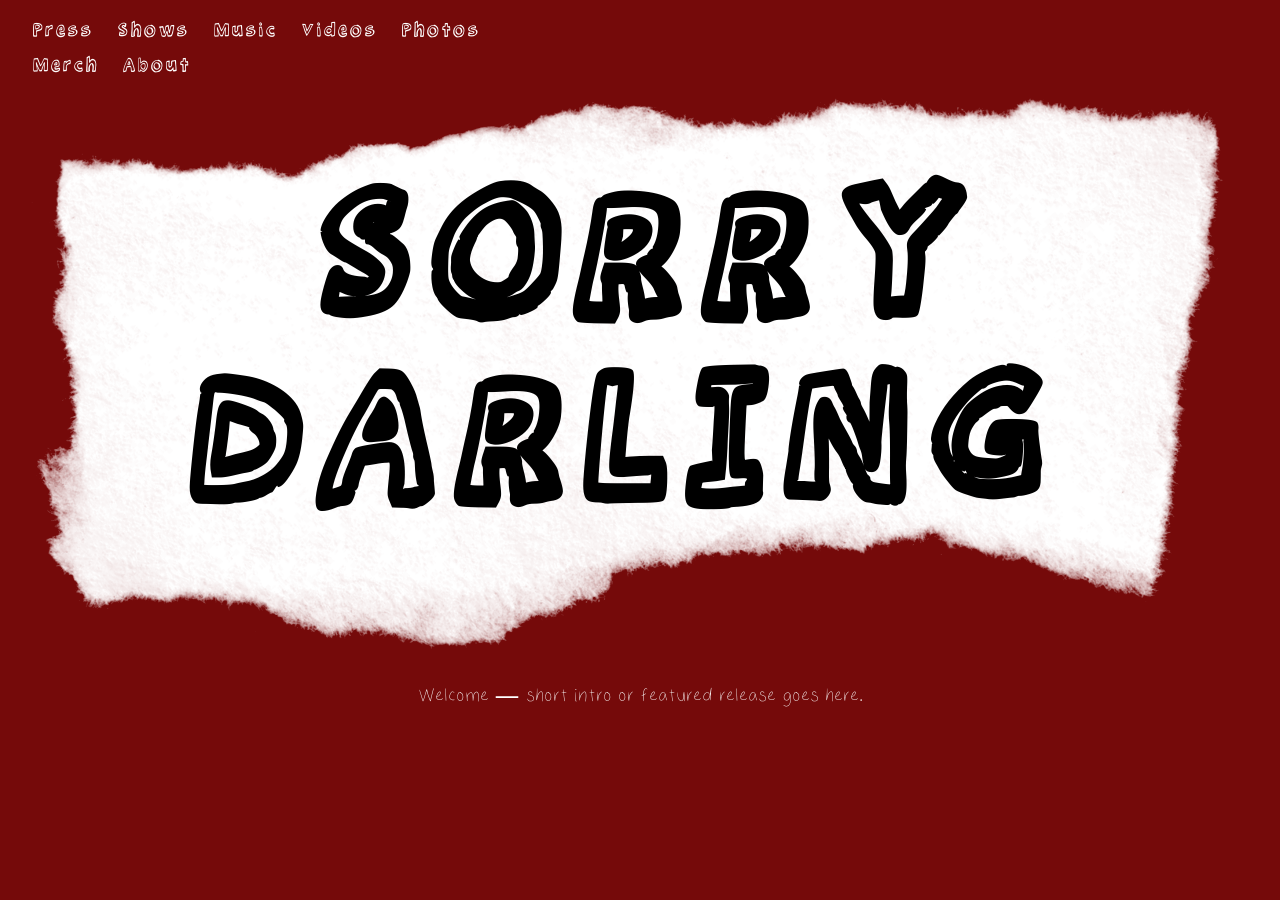
==== index.html @ 3e507196 "Website v1" ====
<!doctype html>
<html lang="en">
<head>
  <meta charset="utf-8">
  <meta name="viewport" content="width=device-width,initial-scale=1">
  <title>Sorry Darling — Home</title>
  <link rel="stylesheet" href="assets/css/style.css">
  <link rel="preconnect" href="https://fonts.googleapis.com">
  <link rel="preconnect" href="https://fonts.gstatic.com" crossorigin>
  <link href="https://fonts.googleapis.com/css2?family=Anton&family=Open+Sans:wght@300;400;600&display=swap" rel="stylesheet">
  </head>
  <body class="home">
  <header>
    <nav class="site-nav" aria-label="Main navigation">
      <button class="nav-toggle" type="button" aria-expanded="false" aria-controls="site-nav-links" aria-label="Toggle navigation">
        <span></span>
        <span></span>
        <span></span>
      </button>
      <div class="nav-links" id="site-nav-links">
        <a href="press.html">Press</a>
        <a href="shows.html">Shows</a>
        <a href="music.html">Music</a>
        <a href="videos.html">Videos</a>
        <a href="gallery.html">Photos</a>
        <a href="https://wearesorrydarling.bandcamp.com/merch" target="_blank" rel="noopener noreferrer">Merch</a>
        <a href="about.html">About</a>
      </div>
    </nav>
    <div class="hero" role="banner">
      <div class="hero-inner">
        <h1>Sorry Darling</h1>
      </div>
    </div>
  </header>
  <main>
    <p class="blurb">Welcome — short intro or featured release goes here.</p>
  </main>
  <script src="assets/js/main.js"></script>
</body>
</html>
---- assets/css/style.css ----
@font-face {
	font-family: 'NoAngle-Regular';
	src: url('../fonts/NoAngle-Regular.woff2') format('woff2');
	font-weight: 400;
	font-style: normal;
}

@font-face {
	font-family: 'Trapperkeeper-Regular';
	src: url('../fonts/Trapperkeeper-Regular.woff2') format('woff2');
	font-weight: 400;
	font-style: normal;
}

* {
	box-sizing: border-box;
}

html, body {
	height: 100%;
}

body {
	font-family: 'NoAngle-Regular', system-ui, -apple-system, Segoe UI, Roboto, Helvetica, Arial, sans-serif;
	margin: 0;
	color: #111;
	background: #750a0a;
	line-height: 1.6;
}

h1, h2, h3, h4, h5, h6,
.site-nav a:not(.mini-logo),
.mini-logo,
.hero h1,
body.subpage .hero h1 {
	font-family: 'Trapperkeeper-Regular', Georgia, serif;
}

p {
    font-size: 25px;
}

header {
	position: relative;
}

h1.page-title {
    font-size: 48px;
    text-align: center;
    margin-top: 50px;
    color: white;
    font-weight: 500;
}

p.blurb{
    color: white;
    max-width: 80vw;
    text-align: center;
    margin: 0 auto;
}


.site-nav {
	position: relative;
	z-index: 20;
	display: flex;
	align-items: center;
	padding: 14px 20px;
    max-width: calc(50vw - 120px);
    flex-wrap: wrap;
    font-size: 22px;
}

.site-nav .nav-links {
	display: flex;
	align-items: center;
	flex-wrap: wrap;
	width: 100%;
}

.site-nav a:not(.mini-logo){
	color: white;
	margin: 0 12px;
	text-decoration: none;
	font-weight: 500;
	letter-spacing: 1px;
}

.nav-toggle {
	display: none;
	border: none;
	background: transparent;
	padding: 0;
	margin: 0;
	cursor: pointer;
	width: 42px;
	height: 42px;
	position: relative;
	z-index: 31;
}

.nav-toggle span {
	display: block;
	width: 24px;
	height: 2px;
	background: #000;
	margin: 5px auto;
	border-radius: 2px;
	transition: transform 0.2s ease, opacity 0.2s ease;
}

.site-nav.is-open .nav-toggle span:nth-child(1) {
	transform: translateY(7px) rotate(45deg);
}

.site-nav.is-open .nav-toggle span:nth-child(2) {
	opacity: 0;
}

.site-nav.is-open .nav-toggle span:nth-child(3) {
	transform: translateY(-7px) rotate(-45deg);
}

.hero {
	background: transparent url('../images/tornPaper/15.png') center/contain no-repeat;
	color: #fff;
	display: flex;
	align-items: center;
	justify-content: center;
	padding: 36px 20px 48px;
	min-height: 240px;
    max-width: 98vw;
    height: 43vw;
}

.hero-inner {
	text-align: center;
}

.hero h1 {
    font-size: calc(80vw / 5);
	line-height: 0.9;
	display: inline-block;
	color: #000;
	transform: skewX(-6deg);
	letter-spacing: 6px;
    padding: 10vw 40vw;
    text-transform: uppercase;
    white-space: wrap;
    max-width: 100%;
}

.mini-logo {
	background: transparent url('../images/tornPaper/15.png') center/contain no-repeat;
	display: none;
	position: absolute;
	left: 50%;
	transform: translateX(-50%);
	top: 14px;
	/* background: #fff; */
	color: #000;
	padding: 35px 20px;
	letter-spacing: 2px;
	text-decoration: none;
	z-index: 30;
	text-transform: uppercase;
	font-weight: 700;
    white-space: nowrap;
    font-size: 20px;
}

/* Subpage header: small centered mini logo */
body.subpage .hero {
	min-height: 0;
	padding: 12px 0;
	background: transparent;
}

body.subpage .hero h1 {
	font-size: 28px;
	padding: 6px 12px;
	transform: none;
	letter-spacing: 2px;
}

body.subpage .site-nav {
	justify-content: flex-start;
}

body.subpage .mini-logo {
	display: inline-block;
}

body.subpage .hero-inner {
	display: none;
}

.hero .tag {
	margin-top: 8px;
	color: rgba(255, 255, 255, 0.9);
	font-weight: 600;
}

main {
	padding: 28px;
}

.about-bio-showcase {
	max-width: 1180px;
	margin: 100px auto 150px;
	display: flex;
	gap: 32px;
	padding: 0 12px;
    /* if screen is below 768px */
    @media (max-width: 767px) {
        flex-direction: column;
        gap: 150px;
    }
    @media (min-width: 768px){
        align-items: center;
    }
}

.about-card-stage {
	position: relative;
	flex: 1.2;
	min-height: 620px;
	display: flex;
	align-items: center;
	justify-content: center;
}

.about-card-deck {
	position: relative;
	width: min(560px, 100%);
	height: 620px;
}

.about-card {
	position: absolute;
	left: 50%;
	width: min(500px, 82%);
	height: auto;
	aspect-ratio: 0.72;
	object-fit: scale-down;
    filter: drop-shadow(0 18px 30px rgba(0,0,0,0.18));
	transform-origin: center center;
	transition: transform 400ms cubic-bezier(.2,.8,.25,1), filter 300ms ease;
	pointer-events: none;
	user-select: none;
	opacity: 1;
}

.about-card.is-leaving {
	transform: translate(-400px, 24px) rotate(-5deg) scale(0.82) translateX(-50%) !important;
	z-index: 4 !important;
}

.about-card.is-leaving-prev {
	transform: translate(-320px, 18px) rotate(-18deg) scale(0.8) translateX(-50%) !important;
	z-index: 1 !important;
}

.about-card.is-reentering {
	animation: reenter-back 300ms cubic-bezier(.2,.8,.25,1);
    transform: rotate (-12deg) !important;
    z-index: 1 !important;
}

.about-card.is-reentering-prev {
	animation: reenter-prev 300ms cubic-bezier(.2,.8,.25,1);
    z-index: 4 !important;
}

@keyframes reenter-back {
	0% {
		transform: translate(-260px, 24px) rotate(-22deg) scale(0.82) translateX(-50%);
	}
	100% {
		transform: translate(76px, 46px) rotate(-12deg) scale(0.88) translateX(-50%);
	}
}

@keyframes reenter-prev {
	0% {
		transform: translate(-320px, 18px) rotate(-18deg) scale(0.8) translateX(-50%);
	}
	100% {
		transform: translate(0, 0) rotate(0deg) scale(1) translateX(-50%);
	}
}

.about-card-nav {
	position: absolute;
	inset: 0;
	pointer-events: none;
}

.about-card-nav .carousel-btn {
	position: absolute;
	top: 50%;
	transform: translateY(-50%);
	pointer-events: auto;
	width: 78px;
	height: 78px;
	padding: 0;
	cursor: pointer;
	opacity: 1;
	visibility: visible;
	z-index: 15;
}

.about-card-nav .carousel-btn.prev {
	left: 10px;
}

.about-card-nav .carousel-btn.next {
	right: 10px;
}

.about-card-nav .carousel-btn img {
	width: 100%;
	height: 100%;
	display: block;
	filter: drop-shadow(0 8px 12px rgba(0,0,0,0.28));
}

.about-bio-panel {
	flex: 0.9;
	display: flex;
	flex-direction: column;
	gap: 18px;
	padding-top: 8px;
    align-items: center;
}

.paper-sheet {
    filter: drop-shadow(0 10px 20px rgba(0, 0, 0, 0.332));
	padding: 20px;
	min-height: 110px;
    width: fit-content;
	opacity: 0;
	transform: translateY(12px);
	transition: opacity 320ms ease, transform 320ms ease;
}

.paper-sheet.is-visible {
	opacity: 1;
	transform: translateY(0);
}

.paper-sheet.is-fading {
	opacity: 0;
	transform: translateY(10px);
}

.paper-name h2,
.paper-role p,
.paper-bio p {
	margin: 0;
    padding: 70px 50px;
}

.paper-name h2 {
	font-size: clamp(2rem, 2.5vw, 3.1rem);
    padding: 50px;
	letter-spacing: 0.05em;
	text-transform: uppercase;
    text-align: center;
}

.paper-role p {
    padding:40px 30px 30px 30px;
	font-size: 25px;
	text-transform: uppercase;
    text-align: center;
    font-weight: 700;
}

.paper-bio p {
	font-size: 22px;
    text-align: center;
    font-weight: 700;
}

@media (max-width: 767px) {

	.about-card-nav {
		display: none;
	}
}

.press-list {
	list-style: none;
	padding: 0;
	margin: 28px auto 0;
	max-width: 1200px;
	display: flex;
    flex-direction: column;
    align-items: center;
	gap: 22px;
}

.press-item {
    filter: drop-shadow(0 8px 18px rgba(0, 0, 0, 0.409));
	min-height: 170px;
	display: flex;
	align-items: stretch;
    width:fit-content;
	transition: transform 180ms ease, filter 180ms ease;
    padding: 40px 10px 10px 50px;
}

.press-item:hover {
	transform: translateY(-2px);
    filter: drop-shadow(0 10px 22px rgba(0, 0, 0, 0.622));
}

.press-link {
	display: flex;
    align-items: center;
	gap: 10px;
	padding: 24px 50px;
	color: #111;
	text-decoration: none;
    width: fit-content;
}

.press-quote {
	font-size: clamp(1.3rem, 2vw, 2.2rem);
	line-height: 1.1;
	font-family: 'NoAngle-Regular', Georgia, serif;
	font-weight: 600;
}

.press-source {
	font-size: 1rem;
	letter-spacing: 0.04em;
	text-transform: uppercase;
    white-space: nowrap;
	font-family: 'NoAngle-Regular', sans-serif;
}

.press-date {
	font-size: 0.78rem;
	letter-spacing: 0.08em;
	text-transform: uppercase;
	opacity: 0.8;
    white-space: nowrap;
	font-family: 'NoAngle-Regular', sans-serif;
}

#shows-list {
	list-style: none;
	padding: 0;
	margin: 28px auto 0;
	max-width: 1200px;
	display: flex;
	flex-direction: column;
	align-items: center;
	gap: 20px;
}

.show-item {
	width: min(80%, 800px);
    height: fit-content;
	display: flex;
	align-items: stretch;
	justify-content: space-between;
	gap: 24px;
	padding: 100px 50px;
	background-size: 100% 100%;
	background-position: center;
	background-repeat: no-repeat;
	filter: drop-shadow(0 8px 18px rgba(0,0,0,0.24));
    font-weight: 700;
}

.show-main {
	display: flex;
	align-items: center;
	gap: 22px;
	flex: 1;
}

.show-date-block {
	display: flex;
	flex-direction: column;
	justify-content: center;
	align-items: center;
	min-width: 110px;
	padding: 10px 12px;
	border: 1px solid rgba(0,0,0,0.08);
    border-radius: 25%;
	text-align: center;
	font-family: 'NoAngle-Regular', sans-serif;
}

.show-date-weekday {
	font-size: 20px;
	letter-spacing: 0.12em;
	text-transform: uppercase;
}

.show-date-month {
	font-size: 21px;
	letter-spacing: 0.12em;
	text-transform: uppercase;
}

.show-date-day {
	font-size: clamp(2rem, 3vw, 3rem);
	line-height: 1;
	font-weight: 700;
}

.show-details {
	display: flex;
	flex-direction: column;
	gap: 4px;
	flex: 1;
	text-transform: uppercase;
	font-family: 'NoAngle-Regular', sans-serif;
    white-space: norwap;
}

.show-band {
	font-size: 24px;
	line-height: 1.1;
}

.show-lineup,
.show-venue,
.show-location {
	font-size: 20px;
	letter-spacing: 0.06em;
}

.show-actions {
	display: flex;
	align-items: center;
	justify-content: flex-end;
	gap: 12px;
	flex-wrap: wrap;
}

.show-button {
	display: inline-flex;
	align-items: center;
	justify-content: center;
	padding: 12px 18px;
	background: rgba(255,255,255,0.42);
	border: 1px solid rgba(0,0,0,0.1);
	color: #111;
	text-decoration: none;
	font-size: 20px;
	letter-spacing: 0.12em;
	text-transform: uppercase;
	font-family: 'NoAngle-Regular', sans-serif;
	transition: transform 160ms ease, filter 160ms ease;
}

.show-button:hover,
.show-button:focus-visible {
	transform: translateY(-1px);
	filter: brightness(1.04);
}

.show-button--secondary {
	background: rgba(0,0,0,0.06);
}

.show-item--empty {
	justify-content: center;
	padding: 30px 20px;
	text-align: center;
	font-family: 'NoAngle-Regular', sans-serif;
	text-transform: uppercase;
}

@media (max-width: 700px) {
	.show-item {
		flex-direction: column;
		align-items: flex-start;
		background-size: cover;
        padding: 110px 20px;
        width: 90vw;
	}

	.show-main {
		width: 100%;
		align-items: flex-start;
	}

	.show-actions {
		justify-content: flex-start;
		width: 100%;
	}

    .show-button{
        background: rgba(255, 255, 255, 0.522);
    }
}

.gallery {
	display: grid;
	grid-template-columns: repeat(auto-fill, minmax(220px, 1fr));
	gap: 14px;
	align-items: stretch;
    margin-top: 40px;
}

.gallery-item {
	position: relative;
	display: block;
	padding: 0;
	border: 0;
	background: #000;
	cursor: pointer;
	overflow: hidden;
	aspect-ratio: 4 / 3;
	box-shadow: 0 8px 18px rgba(0,0,0,0.18);
}

.gallery-item img {
	width: 100%;
	height: 100%;
	display: block;
	object-fit: cover;
	transition: transform 180ms ease;
}

.gallery-item:hover img,
.gallery-item:focus-visible img {
	transform: scale(1.04);
}

.gallery-item-caption {
	position: absolute;
	left: 12px;
	bottom: 12px;
	max-width: calc(100% - 24px);
	padding: 6px 10px;
	background: rgba(0, 0, 0, 0.56);
	color: #fff;
	font-size: 0.72rem;
	letter-spacing: 0.08em;
	text-transform: uppercase;
	opacity: 0;
	transform: translateY(8px);
	transition: opacity 160ms ease, transform 160ms ease;
	pointer-events: none;
}

.gallery-item:hover .gallery-item-caption,
.gallery-item:focus-visible .gallery-item-caption {
	opacity: 1;
	transform: translateY(0);
}

.gallery-lightbox {
	position: fixed;
	inset: 0;
	display: flex;
	align-items: center;
	justify-content: center;
	padding: 32px 5vw;
	background: rgba(0, 0, 0, 0.72);
	opacity: 0;
	visibility: hidden;
	transition: opacity 180ms ease, visibility 180ms ease;
	z-index: 2000;
}

.gallery-lightbox.is-open {
	opacity: 1;
	visibility: visible;
}

.gallery-lightbox-panel {
	position: relative;
	width: min(80vw, 1200px);
	max-width: 100%;
}

.gallery-lightbox-image-wrap {
	position: relative;
	background: rgba(255,255,255,0.04);
}

.gallery-lightbox-image-wrap img {
	display: block;
	width: 100%;
	max-height: 80vh;
	object-fit: contain;
	margin: 0 auto;
}

.gallery-lightbox-close {
	position: absolute;
	top: -14px;
	right: -14px;
	width: 62px;
	height: 62px;
	border: 0;
	background: transparent;
	padding: 0;
	cursor: pointer;
	filter: drop-shadow(0 8px 14px rgba(0,0,0,0.18));
}

.gallery-lightbox-close img {
	display: block;
	width: 100%;
	height: 100%;
	object-fit: contain;
}

.gallery-lightbox-nav {
	position: absolute;
	top: 50%;
	transform: translateY(-50%);
	width: 120px;
	height: 120px;
	border: 0;
	background: transparent;
	padding: 0;
	cursor: pointer;
	z-index: 2;
	filter: drop-shadow(0 8px 14px rgba(0,0,0,0.18));
}

.gallery-lightbox-nav img {
	display: block;
	width: 100%;
	height: 100%;
	object-fit: contain;
}

.gallery-lightbox-nav.prev {
	left: -72px;
}

.gallery-lightbox-nav.next {
	right: -72px;
}

.gallery-lightbox-footer {
	display: flex;
	align-items: center;
	justify-content: space-between;
	gap: 16px;
	padding-top: 18px;
	color: #fff;
}

.gallery-lightbox-caption {
	display: inline-flex;
	align-items: center;
	justify-content: center;
	min-height: 78px;
	padding: 14px 20px 12px 24px;
	background-image: url('../images/tornPaper/20.png');
	background-size: contain;
	background-position: center;
	background-repeat: no-repeat;
	font-size: 18px;
	letter-spacing: 0.08em;
	text-transform: uppercase;
	max-width: 70%;
	color: #1a1a1a;
	box-shadow: 0 8px 16px rgba(0,0,0,0.08);
}

.gallery-lightbox-actions {
	display: flex;
	align-items: center;
	gap: 10px;
}

.gallery-lightbox-download {
	display: inline-flex;
	align-items: center;
	justify-content: center;
	min-width: 130px;
	height: 78px;
	padding: 10px 18px;
	background-image: url('../images/tornPaper/pink.png');
	background-size: contain;
	background-position: center;
	background-repeat: no-repeat;
	border: 0;
	color: #1a1a1a;
	text-decoration: none;
	font-size: 20px;
	letter-spacing: 0.08em;
	text-transform: uppercase;
	box-shadow: 0 8px 16px rgba(0,0,0,0.08);
}
.gallery-lightbox-download:hover {
    transform: translateY(-2px) rotate(3deg) scale(1.02);
    box-shadow: 0 10px 18px rgba(0,0,0,0.12);
}
.gallery-lightbox-close:hover {
    transform: translateY(-2px) rotate(-3deg) scale(1.02);
    box-shadow: 0 10px 18px rgba(0,0,0,0.12);
}
.gallery-lightbox-nav img:hover {
    transform: translateY(-2px) rotate(-3deg) scale(1.02);
    box-shadow: 0 10px 18px rgba(0,0,0,0.12);
}

@media (max-width: 640px) {
	.gallery {
		grid-template-columns: repeat(auto-fill, minmax(150px, 1fr));
	}

	.gallery-lightbox {
		padding: 22px 16px;
	}

	.gallery-lightbox-panel {
		width: min(92vw, 1200px);
	}

	.gallery-lightbox-footer {
		flex-direction: column;
		align-items: flex-start;
	}

	.gallery-lightbox-caption {
		max-width: 100%;
	}

	.gallery-lightbox-nav {
		width: 42px;
		height: 42px;
		font-size: 2rem;
	}
}


/* utilities */
.container {
	max-width: 1100px;
	margin: 0 auto;
	padding: 0 18px;
}

/* Embed carousel */
.embed-carousel {
	margin-top: 24px;
	position: relative;
	display: flex;
	flex-direction: column;
	align-items: center;
    margin-bottom: 100px; 
}

.carousel-view {
	width: 100%;
	max-width: 80vw;
	background: transparent;
	margin: 0 auto;
}

.carousel-view iframe {
	width: 100%;
	max-width: 100%;
	border: 0;
	display: block;
	margin: 0 auto;
}

/* Responsive iframe wrapper to enforce aspect ratio (16:9) */
.embed-wrapper {
	position: relative;
	width: 100%;
	overflow: hidden;
	display: flex;
	justify-content: center;
	align-items: center;
}

.embed-wrapper.video {
	padding-top: 56.25%;
}

.embed-wrapper.video iframe {
	position: absolute;
	top: 0;
	left: 0;
	width: 100%;
	height: 100%;
}

.embed-wrapper iframe {
	width: 100%;
	height: auto;
}

/* animation classes for sliding embeds */
.embed-item {
	position: absolute;
	left: 0;
	top: 0;
	width: 100%;
	max-width: 80vw;
	transition: transform 0.48s cubic-bezier(.2,.9,.3,1), opacity 0.48s ease;
	opacity: 1;
	z-index: 20;
}

.embed-item.enter-from-right {
	transform: translateX(100%);
	opacity: 0;
}

.embed-item.enter-from-left {
	transform: translateX(-100%);
	opacity: 0;
}

.embed-item.exit-to-left {
	transform: translateX(-100%);
	opacity: 0;
}

.embed-item.exit-to-right {
	transform: translateX(100%);
	opacity: 0;
}

.embed-item.active {
	transform: translateX(0);
	opacity: 1;
	z-index: 30;
}

.carousel-view { position: relative; min-height: 200px;}

.embed-placeholder {
	position: relative;
	width: 100vw;
    display: flex;
    justify-content: center;
    align-items: center;
    &.bandcamp {
        max-width: 400px;
        margin: 0 auto;
    }
}

.embed-placeholder img {
	position: absolute;
	inset: 0;
	width: 80vw;
    max-width: min(1000px, 100%);
	object-fit: contain;
	display: block;
}

.embed-placeholder .placeholder-base {
	filter: saturate(0.7);
}

.embed-placeholder .placeholder-reveal {
	clip-path: inset(0 100% 0 0);
	animation: placeholder-swipe 1s ease-in-out infinite alternate;
}

@keyframes placeholder-swipe {
	0% {
		clip-path: inset(0 100% 0 0);
	}
	50% {
		clip-path: inset(0 45% 0 0);
		transform: translateX(0);
	}
	100% {
		clip-path: inset(0 0 0 0);
		transform: translateX(0);
	}
}

/* Tall embeds (Bandcamp album embeds) should be centered and shown at full height */
.embed-tall {
	width: 100%;
	max-width: 80vw;
	margin: 0 auto;
	display: flex;
	justify-content: center;
	align-items: center;
}

.embed-tall iframe {
	width: 100%;
	height: auto;
}

.carousel-controls {
	position: absolute;
	left: 0;
	right: 0;
	top: 0;
	bottom: 0;
	pointer-events: none;
	z-index: 40;
}

.carousel-btn {
	position: absolute;
	top: 50%;
	transform: translateY(-50%);
	pointer-events: auto;
	background: transparent;
	padding: 0;
	width: 10vw;
	height: 10vw;
	display: inline-flex;
	align-items: center;
	justify-content: center;
	border: none;
	cursor: pointer;
	opacity: 0;
	visibility: hidden;
	pointer-events: none;
	transition: opacity 180ms ease, visibility 180ms ease;
}

.embed-carousel.ready .carousel-btn {
	opacity: 1;
	visibility: visible;
	pointer-events: auto;
}

.carousel-btn img {
	width: 100%;
	height: 100%;
	display: block;
	transition: transform 180ms ease;
	filter: drop-shadow(0 2px 6px rgba(0,0,0,0.18));
}


/* Paper-style variants for arrow images */
.carousel-btn img.paper {
	filter: drop-shadow(4px 6px 6px rgba(0,0,0,0.32));
	transition: transform 180ms ease, filter 180ms ease;
	will-change: transform, filter, clip-path;
	backface-visibility: hidden;
	display: block;
}

.carousel-btn img.paper:hover {
	transform: translateY(-2px) rotate(var(--paper-rotate, 0deg)) scale(1.02);
	filter: drop-shadow(6px 8px 8px rgba(0,0,0,0.36));
}

/* Position arrows outside the carousel content area. --cw should match .carousel-view max-width */
.embed-carousel {
    --cw: 60vw;
}

.carousel-btn.next {
    left: calc(50% + (var(--cw) / 2) + 9.5vw);
}

.carousel-btn.prev {
	right: calc(50% + (var(--cw) / 2) + 9.9vw);
}

/* Ensure indicators sit below the carousel view */
.embed-carousel .carousel-indicators {
	order: 2;
	margin-top: 18px;
	position: relative;
	z-index: 50;
	pointer-events: auto;
}

/* Ensure carousel-view is first so indicators flow below */
.embed-carousel .carousel-view { order: 1; }

/* on small screens keep buttons close to content edges */
/* @media (max-width: 640px) {
 	.embed-carousel { --cw: 90vw; }
 	.carousel-btn.prev { left: calc(50% - (var(--cw) / 2) - 40px); }
 	.carousel-btn.next { left: calc(50% + (var(--cw) / 2) + 6px); }
} */

.carousel-indicators {
	margin-top: 10px;
	display: flex;
	gap: 8px;
	justify-content: center;
}

.carousel-indicators button {
	width: 10px;
	height: 10px;
	border-radius: 50%;
	border: none;
	background: rgba(255,255,255,0.6);
	cursor: pointer;
}

.carousel-indicators button.active {
	/* background: #ffffff; */
	box-shadow: 0 0 0 2px rgba(0,0,0,0.1) inset;
}

@media (max-width: 640px) {
	.carousel-view iframe {
		height: 320px;
	}
}

@media (max-width: 640px) {
	.site-nav {
		padding: 10px 6px;
	}

	.hero {
		padding: 18px 8px;
	}

    .press-source, .press-date {
        display:none;
    }

	body.subpage .site-nav {
		flex-wrap: wrap;
	}
}
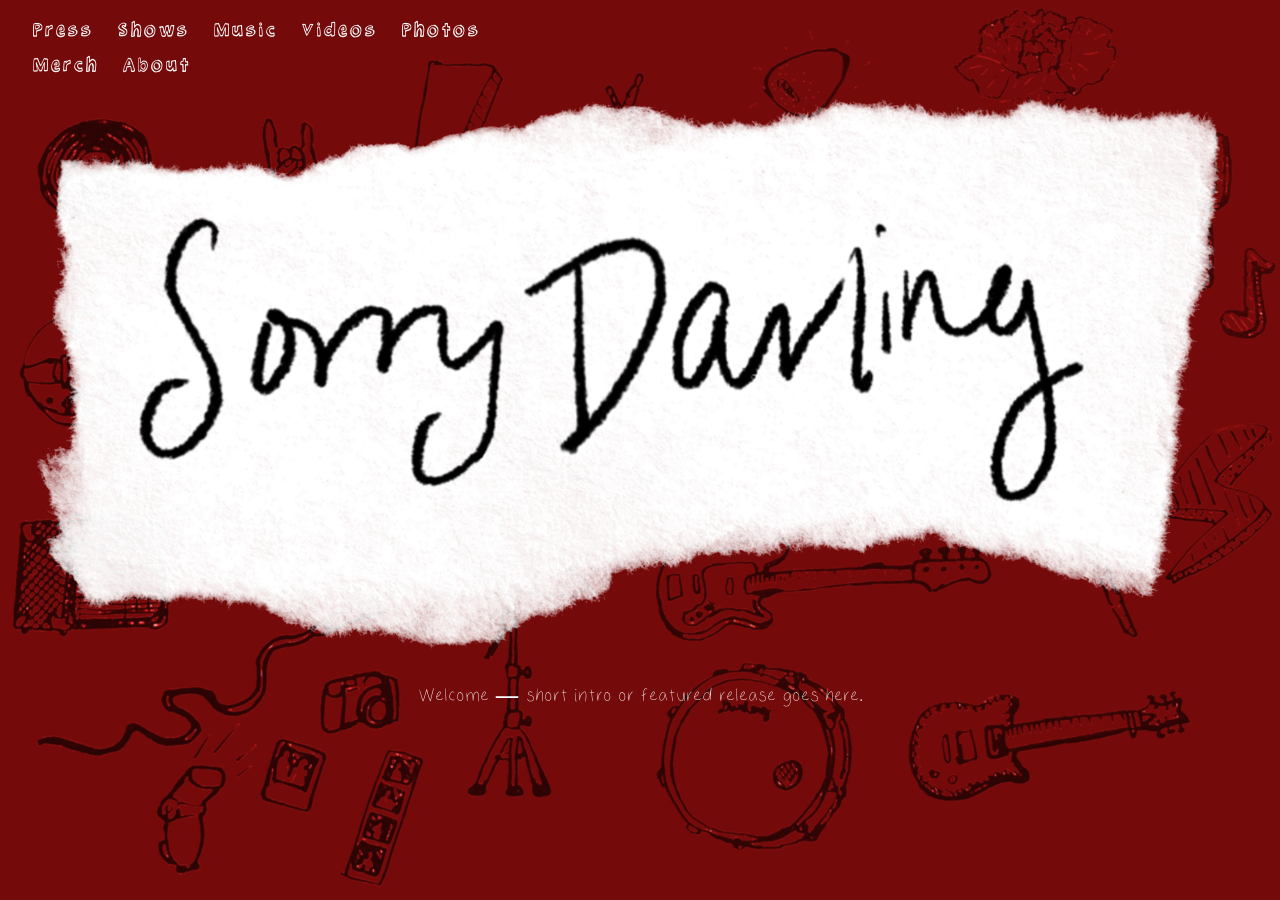
==== commit 854f1a1e: "Replace logo with rel handwriting, Change hamburger menu font, put background scribbles, add the rea" ====
--- a/index.html
+++ b/index.html
@@ -18,18 +18,18 @@
         <span></span>
       </button>
       <div class="nav-links" id="site-nav-links">
-        <a href="press.html">Press</a>
-        <a href="shows.html">Shows</a>
-        <a href="music.html">Music</a>
-        <a href="videos.html">Videos</a>
-        <a href="gallery.html">Photos</a>
-        <a href="https://wearesorrydarling.bandcamp.com/merch" target="_blank" rel="noopener noreferrer">Merch</a>
-        <a href="about.html">About</a>
+        <a class="presslink" href="press.html">Press</a>
+        <a class="showslink" href="shows.html">Shows</a>
+        <a class="musiclink" href="music.html">Music</a>
+        <a class="videoslink" href="videos.html">Videos</a>
+        <a class="gallerylink" href="gallery.html">Photos</a>
+        <a class="merchlink" href="https://wearesorrydarling.bandcamp.com/merch" target="_blank" rel="noopener noreferrer">Merch</a>
+        <a class="aboutlink" href="about.html">About</a>
       </div>
     </nav>
     <div class="hero" role="banner">
       <div class="hero-inner">
-        <h1>Sorry Darling</h1>
+        <img class="hero-logo" src="assets/images/scriptLogo.png" alt="Sorry Darling logo">
       </div>
     </div>
   </header>
--- a/assets/css/style.css
+++ b/assets/css/style.css
@@ -26,6 +26,10 @@
 	color: #111;
 	background: #750a0a;
 	line-height: 1.6;
+    background-image: url('../images/bgscribbles.png');
+    background-repeat: repeat;
+    background-position: center;
+    background-size: cover;
 }
 
 h1, h2, h3, h4, h5, h6,
@@ -103,10 +107,11 @@
 	display: block;
 	width: 24px;
 	height: 2px;
-	background: #000;
+	background: #fff;
 	margin: 5px auto;
 	border-radius: 2px;
 	transition: transform 0.2s ease, opacity 0.2s ease;
+    box-shadow: 0px 0px 15px #000000bf;
 }
 
 .site-nav.is-open .nav-toggle span:nth-child(1) {
@@ -119,6 +124,99 @@
 
 .site-nav.is-open .nav-toggle span:nth-child(3) {
 	transform: translateY(-7px) rotate(-45deg);
+}
+
+@media (max-width: 900px) {
+	.site-nav {
+		max-width: 100%;
+		padding: 30px 14px;
+		flex-wrap: wrap;
+		position: relative;
+		z-index: 40;
+	}
+
+	.site-nav .nav-links {
+		display: none;
+		flex-direction: column;
+		align-items: flex-start;
+		width: fit-content;
+		padding: 20px 20px 55px;
+		position: absolute;
+		top: 70px;
+		left: 12px;
+		background: transparent;
+		z-index: 50;
+		overflow: hidden;
+        gap: 12px;
+        a {
+            font-size: 24px;
+            font-weight: 800;
+            font-family: 'NoAngle-Regular', system-ui, -apple-system, Segoe UI, Roboto, Helvetica, Arial, sans-serif;
+        }
+
+  
+	}
+    
+	.site-nav .nav-links::before {
+        content: "";
+		position: absolute;
+		inset: 0;
+        background-image: url('../images/tornPaper/9.5.png');
+        background-size: 90% 90%;
+        background-repeat: no-repeat;
+        filter: drop-shadow(0px 10px 10px rgba(0, 0, 0, 0.215));
+		transform: rotate(90deg);
+		transform-origin: center;
+		z-index: -1;
+		animation: paperSlideIn 400ms ease-out forwards;
+	}
+
+	.site-nav.is-open .nav-links {
+		display: flex;
+	}
+
+	.site-nav .nav-links a {
+		opacity: 0;
+		transform: translateY(12px);
+		transition: opacity 180ms ease-in, transform 180ms ease;
+	}
+
+	.site-nav.is-open .nav-links a {
+		color: #111;
+		position: relative;
+		z-index: 1;
+		animation: textAppear 400ms ease-out forwards;
+	}
+
+	.nav-toggle {
+		display: block;
+	}
+}
+
+@keyframes paperSlideIn {
+	0% {
+		opacity: 1;
+		transform: translateY(-400px) ;
+	}
+	100% {
+		opacity: 1;
+		transform: translateY(0);
+	}
+}
+
+@keyframes textAppear {
+    0% {
+        opacity: 0;
+        transform: translateY(-12px);
+    }
+    50% {
+        opacity: 0;
+        transform: translateY(0);
+    }
+    100% {
+        opacity: 1;
+        transform: translateY(0);
+    }
 }
 
 .hero {
@@ -156,7 +254,7 @@
 	position: absolute;
 	left: 50%;
 	transform: translateX(-50%);
-	top: 14px;
+	top: -10px;
 	/* background: #fff; */
 	color: #000;
 	padding: 35px 20px;
@@ -167,6 +265,11 @@
 	font-weight: 700;
     white-space: nowrap;
     font-size: 20px;
+    img {
+        width: 200px;
+        position: relative;
+        top: 10px;
+    }
 }
 
 /* Subpage header: small centered mini logo */
@@ -176,11 +279,8 @@
 	background: transparent;
 }
 
-body.subpage .hero h1 {
-	font-size: 28px;
-	padding: 6px 12px;
-	transform: none;
-	letter-spacing: 2px;
+img.hero-logo {
+    width: 90vw;
 }
 
 body.subpage .site-nav {
@@ -209,12 +309,11 @@
 	max-width: 1180px;
 	margin: 100px auto 150px;
 	display: flex;
-	gap: 32px;
 	padding: 0 12px;
     /* if screen is below 768px */
     @media (max-width: 767px) {
         flex-direction: column;
-        gap: 150px;
+        gap: calc(30vw - 100px);
     }
     @media (min-width: 768px){
         align-items: center;
@@ -224,7 +323,7 @@
 .about-card-stage {
 	position: relative;
 	flex: 1.2;
-	min-height: 620px;
+	/* min-height: 620px; */
 	display: flex;
 	align-items: center;
 	justify-content: center;
@@ -233,7 +332,7 @@
 .about-card-deck {
 	position: relative;
 	width: min(560px, 100%);
-	height: 620px;
+	height: min(100vw, 750px);
 }
 
 .about-card {
@@ -585,6 +684,7 @@
 		background-size: cover;
         padding: 110px 20px;
         width: 90vw;
+        margin-top: -80px;
 	}
 
 	.show-main {
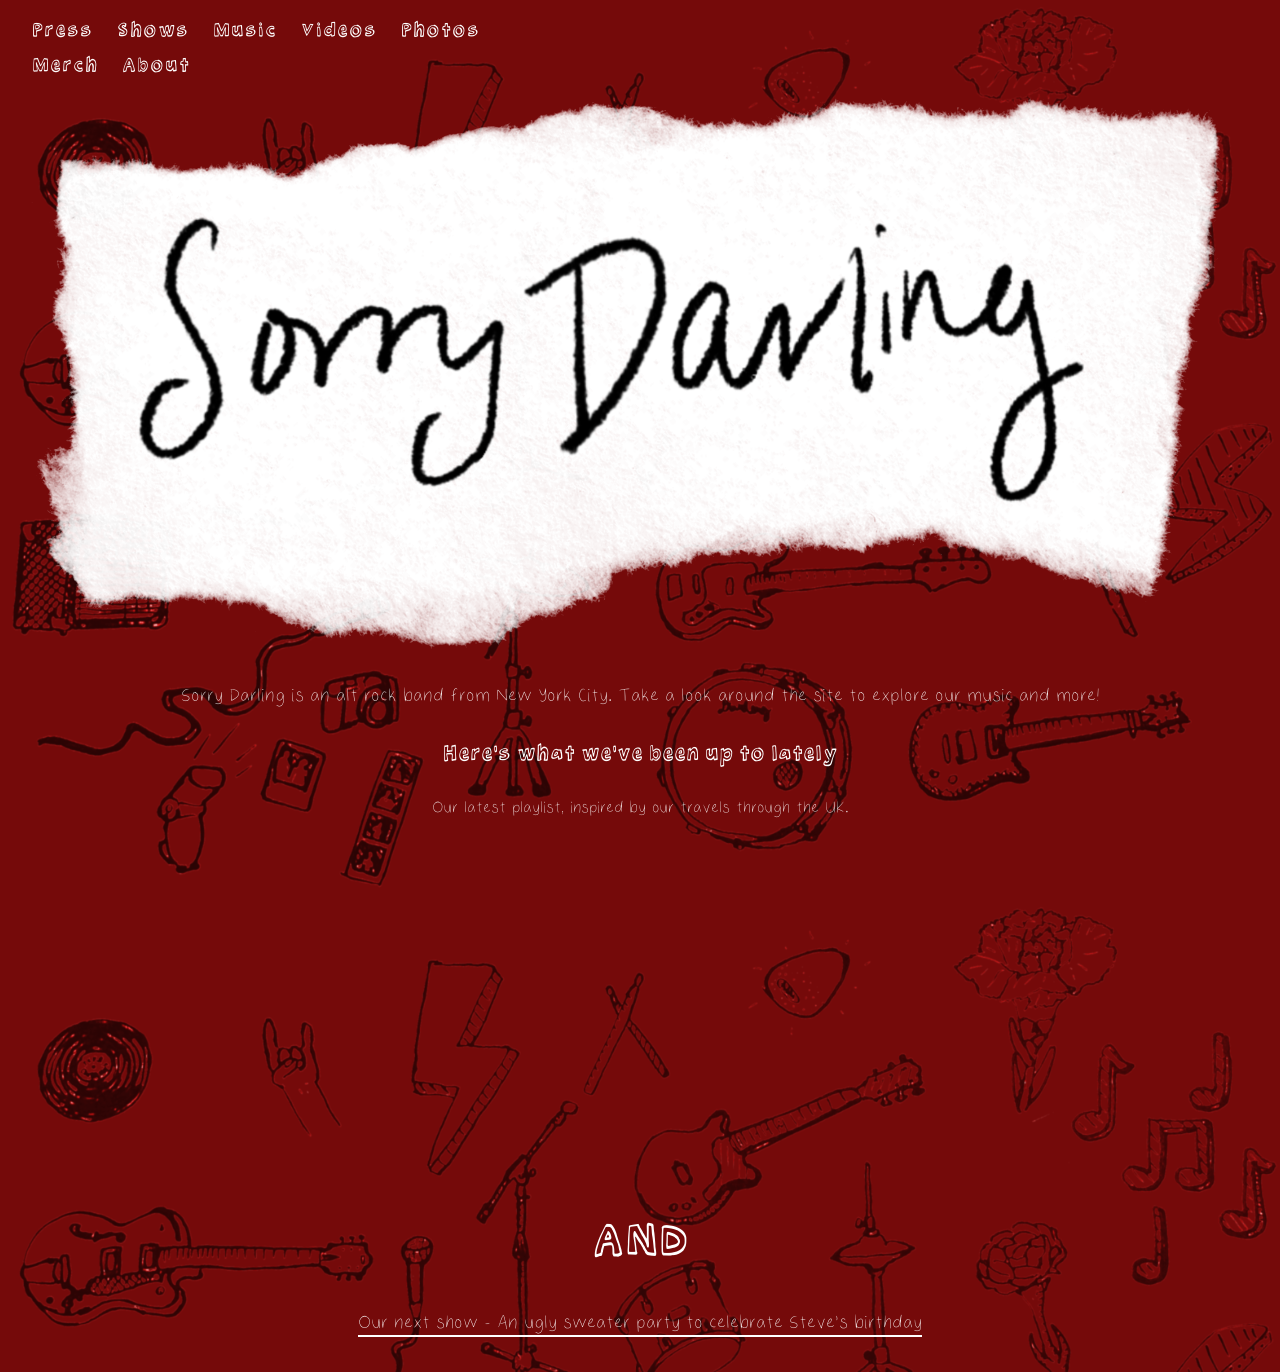
==== commit a7e7b6ae: "Add 'what we're up to lately' section to the homepage" ====
--- a/index.html
+++ b/index.html
@@ -34,8 +34,9 @@
     </div>
   </header>
   <main>
-    <p class="blurb">Welcome — short intro or featured release goes here.</p>
+    <p class="blurb">Sorry Darling is an alt rock band from New York City. Take a look around the site to explore our music and more!</p>
   </main>
   <script src="assets/js/main.js"></script>
+  <script src="assets/js/home.js"></script>
 </body>
 </html>
--- a/assets/css/style.css
+++ b/assets/css/style.css
@@ -61,6 +61,71 @@
     max-width: 80vw;
     text-align: center;
     margin: 0 auto;
+}
+
+.blurb-news-wrap {
+    margin-top: 24px;
+    display: block;
+}
+
+.blurb-news-intro {
+    display: block;
+    font-size: 24px;
+    line-height: 1.2;
+    font-family: 'Trapperkeeper-Regular', Georgia, serif;
+    margin-bottom: 24px;
+}
+
+.blurb-news-items {
+    display: flex;
+    flex-direction: column;
+    align-items: center;
+    justify-content: center;
+    gap: 18px;
+    flex-wrap: wrap;
+}
+
+.blurb-news-item {
+    display: inline-flex;
+    flex-direction: column;
+    align-items: center;
+    justify-content: center;
+    gap: 10px;
+    max-width: min(90vw, 700px);
+}
+
+.blurb-news-item a {
+    color: #fff;
+    text-decoration: underline;
+    text-underline-offset: 4px;
+}
+
+.blurb-news-caption {
+    display: block;
+    font-size: 22px;
+    line-height: 1.4;
+}
+
+.blurb-news-embed {
+    display: block;
+    width: min(100%, 820px);
+}
+
+.blurb-news-embed iframe {
+    display: block;
+    width: 100%;
+    max-width: 100%;
+    /* height: auto; */
+    border: 0;
+}
+
+.blurb-news-and {
+    display: inline-flex;
+    align-items: center;
+    justify-content: center;
+    font-family: 'Trapperkeeper-Regular', Georgia, serif;
+    font-size: clamp(2rem, 4vw, 4.5rem);
+    color: #fff;
 }
 
 
@@ -255,7 +320,6 @@
 	left: 50%;
 	transform: translateX(-50%);
 	top: -10px;
-	/* background: #fff; */
 	color: #000;
 	padding: 35px 20px;
 	letter-spacing: 2px;
@@ -910,6 +974,16 @@
     box-shadow: 0 10px 18px rgba(0,0,0,0.12);
 }
 
+@media (max-width: 750px) {
+	.embed-carousel .carousel-btn,
+	.gallery-lightbox-nav {
+		display: none !important;
+		visibility: hidden !important;
+		opacity: 0 !important;
+		pointer-events: none !important;
+	}
+}
+
 @media (max-width: 640px) {
 	.gallery {
 		grid-template-columns: repeat(auto-fill, minmax(150px, 1fr));
@@ -962,6 +1036,17 @@
 	max-width: 80vw;
 	background: transparent;
 	margin: 0 auto;
+}
+
+.carousel-swipe-layer {
+	position: absolute;
+	top: -120px;
+	bottom: -120px;
+	z-index: 1;
+	background: transparent;
+	touch-action: pan-y;
+	pointer-events: auto;
+    width: 100vw;
 }
 
 .carousel-view iframe {
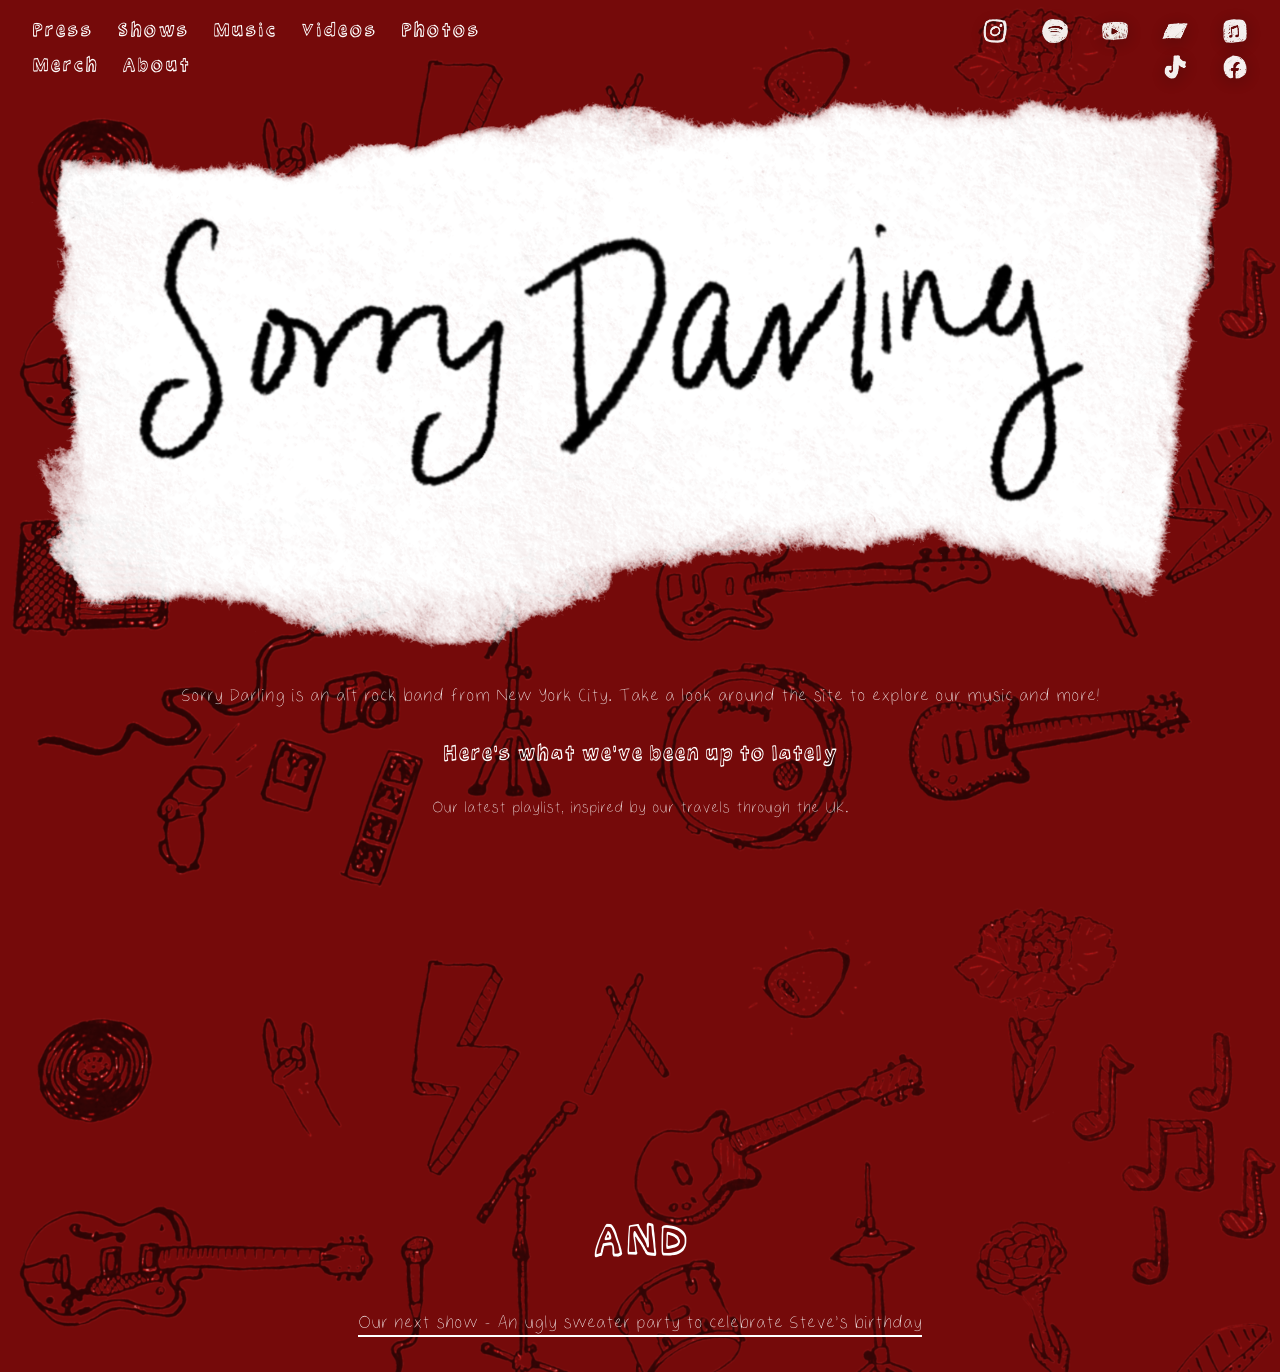
==== commit 1d5b627c: "Add social media links to header." ====
--- a/index.html
+++ b/index.html
@@ -37,6 +37,7 @@
     <p class="blurb">Sorry Darling is an alt rock band from New York City. Take a look around the site to explore our music and more!</p>
   </main>
   <script src="assets/js/main.js"></script>
+  <script src="assets/js/socials.js"></script>
   <script src="assets/js/home.js"></script>
 </body>
 </html>
--- a/assets/css/style.css
+++ b/assets/css/style.css
@@ -135,8 +135,10 @@
 	display: flex;
 	align-items: center;
 	padding: 14px 20px;
-    max-width: calc(50vw - 120px);
-    flex-wrap: wrap;
+    width: 100vw;
+    gap: 30vw;
+    justify-content: space-between;
+    /* flex-wrap: wrap; */
     font-size: 22px;
 }
 
@@ -144,7 +146,7 @@
 	display: flex;
 	align-items: center;
 	flex-wrap: wrap;
-	width: 100%;
+	/* width: 100%; */
 }
 
 .site-nav a:not(.mini-logo){
@@ -153,6 +155,42 @@
 	text-decoration: none;
 	font-weight: 500;
 	letter-spacing: 1px;
+}
+
+.social-links {
+	display: flex;
+	align-items: center;
+	justify-content: flex-end;
+	gap: 10px;
+	margin-left: auto;
+	padding-left: 12px;
+    max-width: 33vw;
+    flex-wrap: wrap;
+}
+
+.social-link {
+	display: inline-flex;
+	align-items: center;
+	justify-content: center;
+	width: 26px;
+	height: 26px;
+	flex-shrink: 0;
+	opacity: 0.95;
+	transition: transform 180ms ease, opacity 180ms ease;
+}
+
+.social-link:hover,
+.social-link:focus-visible {
+	transform: translateY(-1px) scale(1.05);
+	opacity: 1;
+}
+
+.social-link img {
+	display: block;
+	width: 100%;
+	height: 100%;
+	object-fit: contain;
+	filter: drop-shadow(0 3px 8px rgba(0,0,0,0.28));
 }
 
 .nav-toggle {
